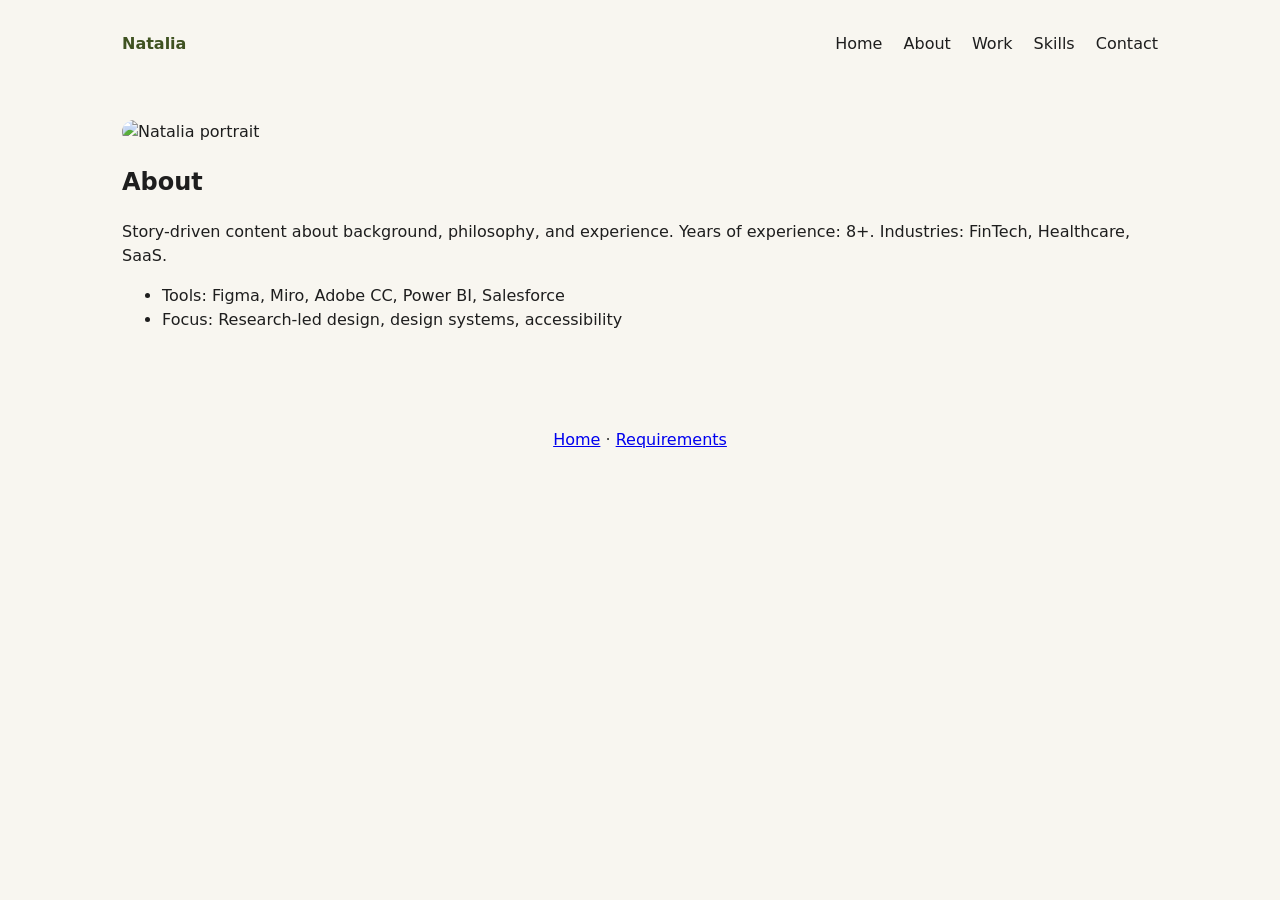
==== about.html @ 482a1e5f "new updates" ====
<!doctype html>
<html lang="en">
  <head>
    <meta charset="utf-8" />
    <meta name="viewport" content="width=device-width, initial-scale=1" />
    <title>About — Natalia</title>
    <link rel="stylesheet" href="styles.css">
  </head>
  <body>
    <header class="site-header container nav-row">
      <a class="brand" href="index.html">Natalia</a>
      <nav class="main-nav" aria-label="Primary">
        <a href="index.html">Home</a>
        <a href="about.html">About</a>
        <a href="work.html">Work</a>
        <a href="skills.html">Skills</a>
        <a href="contact.html">Contact</a>
      </nav>
    </header>

    <main class="container">
      <section class="about two-col">
        <div class="left">
          <img src="https://via.placeholder.com/360x360.png?text=Portrait" alt="Natalia portrait" style="width:100%;border-radius:12px">
        </div>
        <div class="right">
          <h1>About</h1>
          <p>Story-driven content about background, philosophy, and experience. Years of experience: 8+. Industries: FinTech, Healthcare, SaaS.</p>
          <ul>
            <li>Tools: Figma, Miro, Adobe CC, Power BI, Salesforce</li>
            <li>Focus: Research-led design, design systems, accessibility</li>
          </ul>
        </div>
      </section>
    </main>

    <footer class="site-footer container">
      <p><a href="index.html">Home</a> · <a href="README.md">Requirements</a></p>
    </footer>
  </body>
</html>
---- styles.css ----
:root{
  --olive:#556B2F;
  --deep-olive:#3F5221;
  --sage:#A7B58A;
  --cream:#F8F6F0;
  --charcoal:#1E1E1E;
  --gold:#D4AF37;
}
*{box-sizing:border-box}
body{font-family:Inter, system-ui, -apple-system, Arial, sans-serif;margin:0;color:var(--charcoal);background:var(--cream);line-height:1.5}
.container{max-width:1100px;margin:0 auto;padding:2rem}
.nav-row{display:flex;align-items:center;justify-content:space-between}
.brand{font-weight:700;color:var(--deep-olive);text-decoration:none}
.main-nav a{margin-left:1rem;color:var(--charcoal);text-decoration:none}
.main-nav .cta{background:var(--olive);color:#fff;padding:.5rem .75rem;border-radius:8px}
.hero{padding:4rem 0}
.hero-grid{display:grid;grid-template-columns:1fr 360px;gap:2rem;align-items:center}
.hero-left h1{font-size:2rem;margin:0;color:var(--deep-olive)}
.subtitle{font-weight:600}
.lead{color:#555}
.btn{display:inline-block;padding:.6rem 1rem;border-radius:8px;text-decoration:none}
.btn.primary{background:var(--olive);color:#fff}
.btn.secondary{border:1px solid var(--deep-olive);color:var(--deep-olive);background:transparent}
.btn.large{padding:1rem 1.25rem;font-size:1.05rem}
.visual-card{height:220px;border-radius:12px;background:linear-gradient(135deg,var(--sage),var(--olive));display:flex;align-items:center;justify-content:center;color:#fff}
.cards{display:flex;gap:1rem}
.card{background:#fff;padding:1rem;border-radius:10px;box-shadow:0 6px 18px rgba(0,0,0,0.06);flex:1}
.cta-band{text-align:center;background:linear-gradient(90deg,var(--olive),var(--deep-olive));color:#fff;padding:3rem;border-radius:12px}
.site-footer{padding:2rem 0;text-align:center;color:#333}

@media(max-width:800px){
  .hero-grid{grid-template-columns:1fr}
  .main-nav{display:none}
}
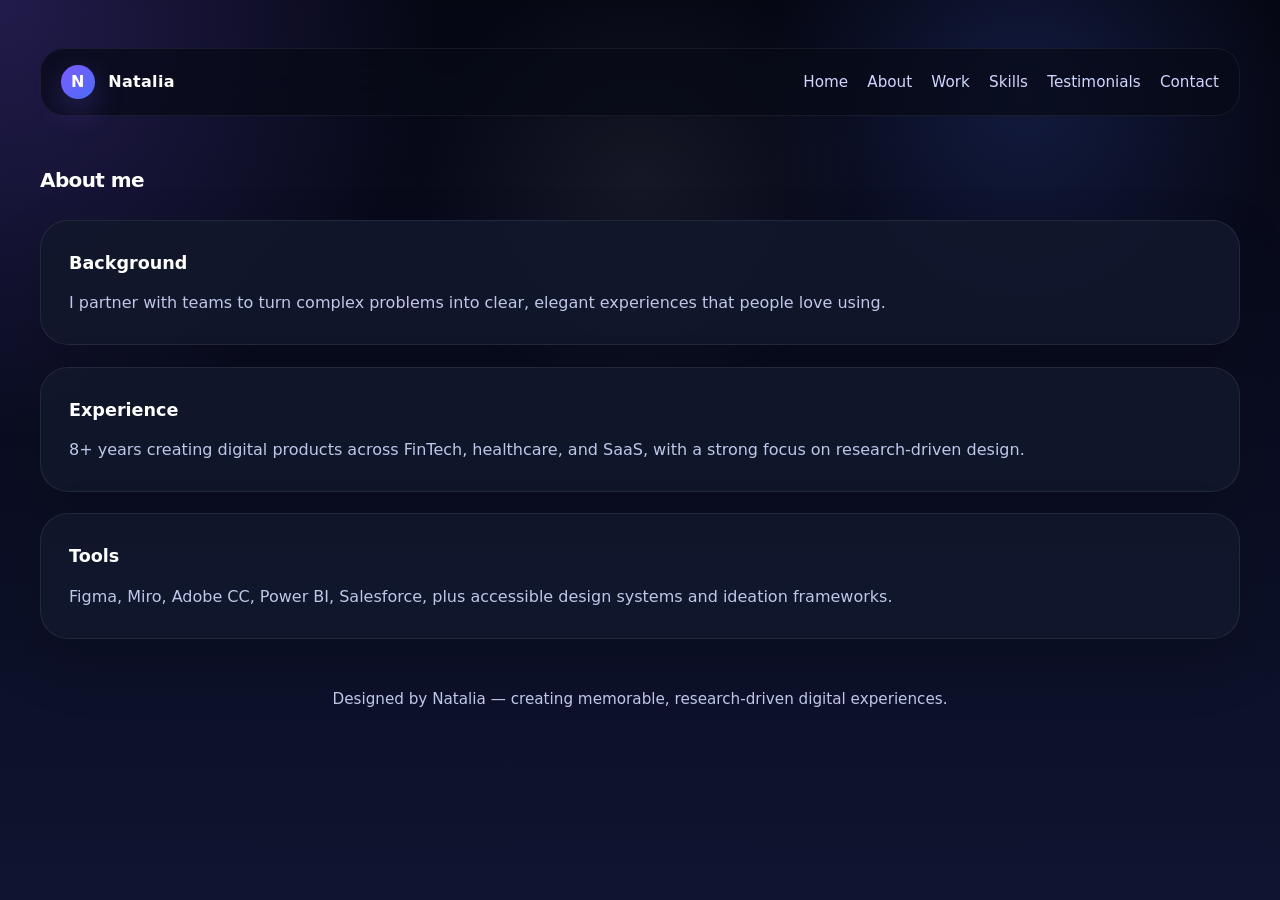
==== commit a8f16ace: "new layout using purple" ====
--- a/about.html
+++ b/about.html
@@ -4,38 +4,58 @@
     <meta charset="utf-8" />
     <meta name="viewport" content="width=device-width, initial-scale=1" />
     <title>About — Natalia</title>
-    <link rel="stylesheet" href="styles.css">
+    <link rel="stylesheet" href="styles.css" />
   </head>
   <body>
-    <header class="site-header container nav-row">
-      <a class="brand" href="index.html">Natalia</a>
-      <nav class="main-nav" aria-label="Primary">
-        <a href="index.html">Home</a>
-        <a href="about.html">About</a>
-        <a href="work.html">Work</a>
-        <a href="skills.html">Skills</a>
-        <a href="contact.html">Contact</a>
-      </nav>
-    </header>
+    <div class="page">
+      <header>
+        <nav aria-label="Primary navigation">
+          <a class="brand" href="index.html">
+            <span class="brand-mark"><span>N</span></span>
+            <span>Natalia</span>
+          </a>
+          <div class="nav-links">
+            <a href="index.html">Home</a>
+            <a href="about.html">About</a>
+            <a href="work.html">Work</a>
+            <a href="skills.html">Skills</a>
+            <a href="testimonials.html">Testimonials</a>
+            <a href="contact.html">Contact</a>
+          </div>
+        </nav>
+      </header>
 
-    <main class="container">
-      <section class="about two-col">
-        <div class="left">
-          <img src="https://via.placeholder.com/360x360.png?text=Portrait" alt="Natalia portrait" style="width:100%;border-radius:12px">
-        </div>
-        <div class="right">
-          <h1>About</h1>
-          <p>Story-driven content about background, philosophy, and experience. Years of experience: 8+. Industries: FinTech, Healthcare, SaaS.</p>
-          <ul>
-            <li>Tools: Figma, Miro, Adobe CC, Power BI, Salesforce</li>
-            <li>Focus: Research-led design, design systems, accessibility</li>
-          </ul>
-        </div>
-      </section>
-    </main>
+      <main>
+        <section>
+          <div class="section-heading">
+            <h3>About me</h3>
+          </div>
+          <div class="grid">
+            <div class="card">
+              <h4>Background</h4>
+              <p>
+                I partner with teams to turn complex problems into clear, elegant experiences that people love using.
+              </p>
+            </div>
+            <div class="card">
+              <h4>Experience</h4>
+              <p>
+                8+ years creating digital products across FinTech, healthcare, and SaaS, with a strong focus on research-driven design.
+              </p>
+            </div>
+            <div class="card">
+              <h4>Tools</h4>
+              <p>
+                Figma, Miro, Adobe CC, Power BI, Salesforce, plus accessible design systems and ideation frameworks.
+              </p>
+            </div>
+          </div>
+        </section>
+      </main>
 
-    <footer class="site-footer container">
-      <p><a href="index.html">Home</a> · <a href="README.md">Requirements</a></p>
-    </footer>
+      <footer class="footer">
+        <p>Designed by Natalia — creating memorable, research-driven digital experiences.</p>
+      </footer>
+    </div>
   </body>
 </html>
--- a/styles.css
+++ b/styles.css
@@ -1,34 +1,435 @@
-:root{
-  --olive:#556B2F;
-  --deep-olive:#3F5221;
-  --sage:#A7B58A;
-  --cream:#F8F6F0;
-  --charcoal:#1E1E1E;
-  --gold:#D4AF37;
-}
-*{box-sizing:border-box}
-body{font-family:Inter, system-ui, -apple-system, Arial, sans-serif;margin:0;color:var(--charcoal);background:var(--cream);line-height:1.5}
-.container{max-width:1100px;margin:0 auto;padding:2rem}
-.nav-row{display:flex;align-items:center;justify-content:space-between}
-.brand{font-weight:700;color:var(--deep-olive);text-decoration:none}
-.main-nav a{margin-left:1rem;color:var(--charcoal);text-decoration:none}
-.main-nav .cta{background:var(--olive);color:#fff;padding:.5rem .75rem;border-radius:8px}
-.hero{padding:4rem 0}
-.hero-grid{display:grid;grid-template-columns:1fr 360px;gap:2rem;align-items:center}
-.hero-left h1{font-size:2rem;margin:0;color:var(--deep-olive)}
-.subtitle{font-weight:600}
-.lead{color:#555}
-.btn{display:inline-block;padding:.6rem 1rem;border-radius:8px;text-decoration:none}
-.btn.primary{background:var(--olive);color:#fff}
-.btn.secondary{border:1px solid var(--deep-olive);color:var(--deep-olive);background:transparent}
-.btn.large{padding:1rem 1.25rem;font-size:1.05rem}
-.visual-card{height:220px;border-radius:12px;background:linear-gradient(135deg,var(--sage),var(--olive));display:flex;align-items:center;justify-content:center;color:#fff}
-.cards{display:flex;gap:1rem}
-.card{background:#fff;padding:1rem;border-radius:10px;box-shadow:0 6px 18px rgba(0,0,0,0.06);flex:1}
-.cta-band{text-align:center;background:linear-gradient(90deg,var(--olive),var(--deep-olive));color:#fff;padding:3rem;border-radius:12px}
-.site-footer{padding:2rem 0;text-align:center;color:#333}
-
-@media(max-width:800px){
-  .hero-grid{grid-template-columns:1fr}
-  .main-nav{display:none}
-}
+:root {
+  color-scheme: dark;
+  color: #eef2ff;
+  background: #070b17;
+  font-family: Inter, system-ui, -apple-system, BlinkMacSystemFont, "Segoe UI", sans-serif;
+  font-synthesis: none;
+  text-rendering: optimizeLegibility;
+  line-height: 1.6;
+  --surface: rgba(18, 23, 44, 0.92);
+  --surface-strong: rgba(12, 16, 34, 0.96);
+  --accent: #7c5cff;
+  --accent-soft: #4b6cf7;
+  --text-muted: #bfc7e9;
+}
+
+* {
+  box-sizing: border-box;
+}
+
+html {
+  scroll-behavior: smooth;
+}
+
+body {
+  min-height: 100vh;
+  margin: 0;
+  background: radial-gradient(circle at top left, rgba(124, 92, 255, 0.24), transparent 28%),
+    radial-gradient(circle at 80% 10%, rgba(75, 108, 247, 0.18), transparent 20%),
+    linear-gradient(180deg, #050713 0%, #0f1430 100%);
+}
+
+body::before {
+  content: "";
+  position: fixed;
+  inset: 0;
+  background: radial-gradient(circle at 50% 20%, rgba(255, 255, 255, 0.06), transparent 24%);
+  pointer-events: none;
+}
+
+.page {
+  position: relative;
+  width: min(1200px, calc(100% - 2rem));
+  margin: 0 auto;
+  padding: 3rem 0 4rem;
+}
+
+header {
+  position: sticky;
+  top: 0;
+  z-index: 10;
+  margin: 0 auto 3rem;
+  padding: 1rem 1.25rem;
+  backdrop-filter: blur(18px);
+  background: rgba(7, 11, 23, 0.72);
+  border: 1px solid rgba(255, 255, 255, 0.06);
+  border-radius: 24px;
+}
+
+nav {
+  display: flex;
+  align-items: center;
+  justify-content: space-between;
+  gap: 1rem;
+  flex-wrap: wrap;
+}
+
+.brand {
+  display: flex;
+  align-items: center;
+  gap: 0.85rem;
+  font-weight: 700;
+  letter-spacing: 0.02em;
+  color: white;
+  text-decoration: none;
+}
+
+.brand-mark {
+  width: 2.1rem;
+  height: 2.1rem;
+  display: grid;
+  place-items: center;
+  border-radius: 50%;
+  background: linear-gradient(135deg, #7c5cff, #4b6cf7);
+  box-shadow: 0 12px 30px rgba(124, 92, 255, 0.28);
+}
+
+.brand-mark span {
+  color: white;
+  font-size: 1rem;
+  font-weight: 800;
+}
+
+.nav-links {
+  display: flex;
+  gap: 1.2rem;
+  flex-wrap: wrap;
+  justify-content: flex-end;
+}
+
+.nav-links a {
+  color: #d0d6ff;
+  text-decoration: none;
+  font-size: 0.95rem;
+  transition: color 180ms ease, transform 180ms ease;
+}
+
+.nav-links a:hover,
+.nav-links a:focus-visible {
+  color: white;
+  transform: translateY(-1px);
+}
+
+.hero {
+  display: grid;
+  grid-template-columns: 1.1fr 0.9fr;
+  gap: 2rem;
+  align-items: center;
+}
+
+.hero-copy {
+  max-width: 620px;
+}
+
+.eyebrow {
+  display: inline-flex;
+  align-items: center;
+  gap: 0.5rem;
+  color: var(--accent);
+  font-size: 0.95rem;
+  letter-spacing: 0.12em;
+  text-transform: uppercase;
+  margin-bottom: 1.35rem;
+}
+
+.headline {
+  margin: 0;
+  font-size: clamp(3rem, 4.4vw, 4.8rem);
+  line-height: 0.98;
+  color: white;
+}
+
+.hero-copy p {
+  color: var(--text-muted);
+  font-size: 1.05rem;
+  max-width: 42rem;
+  margin: 1.6rem 0 2rem;
+}
+
+.hero-copy .hero-actions {
+  display: flex;
+  gap: 1rem;
+  flex-wrap: wrap;
+}
+
+.button,
+.button-secondary {
+  display: inline-flex;
+  align-items: center;
+  justify-content: center;
+  gap: 0.55rem;
+  border-radius: 999px;
+  font-weight: 600;
+  padding: 0.95rem 1.6rem;
+  border: none;
+  text-decoration: none;
+  transition: transform 180ms ease, box-shadow 180ms ease, background 180ms ease;
+}
+
+.button {
+  background: linear-gradient(135deg, #7c5cff, #4b6cf7);
+  color: white;
+  box-shadow: 0 16px 35px rgba(124, 92, 255, 0.24);
+}
+
+.button-secondary {
+  color: white;
+  background: rgba(255, 255, 255, 0.06);
+  border: 1px solid rgba(255, 255, 255, 0.1);
+}
+
+.button:hover,
+.button-secondary:hover,
+.button:focus-visible,
+.button-secondary:focus-visible {
+  transform: translateY(-2px);
+}
+
+.hero-visual {
+  position: relative;
+  min-height: 380px;
+  border-radius: 36px;
+  padding: 2rem;
+  background: radial-gradient(circle at top left, rgba(124, 92, 255, 0.18), transparent 36%),
+    linear-gradient(180deg, rgba(255, 255, 255, 0.04), rgba(255, 255, 255, 0.01));
+  border: 1px solid rgba(255, 255, 255, 0.08);
+  overflow: hidden;
+  display: grid;
+  align-items: end;
+}
+
+.hero-visual::before {
+  content: "";
+  position: absolute;
+  inset: -20%;
+  background: radial-gradient(circle at 30% 20%, rgba(124, 92, 255, 0.3), transparent 29%);
+}
+
+.hero-card {
+  position: relative;
+  z-index: 1;
+  display: grid;
+  gap: 1.4rem;
+  background: rgba(11, 16, 34, 0.78);
+  border: 1px solid rgba(255, 255, 255, 0.07);
+  border-radius: 32px;
+  padding: 2rem;
+  box-shadow: 0 35px 80px rgba(7, 11, 23, 0.28);
+}
+
+.hero-card h2 {
+  margin: 0;
+  font-size: 1.7rem;
+  color: white;
+}
+
+.hero-card p {
+  margin: 0.75rem 0 0;
+  color: #d3d9f5;
+}
+
+.hero-glow {
+  position: absolute;
+  top: -48px;
+  right: -48px;
+  width: 220px;
+  height: 220px;
+  background: radial-gradient(circle, rgba(124, 92, 255, 0.32), transparent 55%);
+  filter: blur(30px);
+}
+
+.stats {
+  display: grid;
+  grid-template-columns: repeat(3, minmax(0, 1fr));
+  gap: 1rem;
+}
+
+.stat {
+  padding: 1.25rem 1.3rem;
+  border-radius: 24px;
+  background: rgba(255, 255, 255, 0.05);
+  border: 1px solid rgba(255, 255, 255, 0.06);
+}
+
+.stat strong {
+  display: block;
+  font-size: 1.55rem;
+  color: white;
+}
+
+.stat span {
+  display: block;
+  margin-top: 0.35rem;
+  color: var(--text-muted);
+  font-size: 0.95rem;
+}
+
+section {
+  margin-top: 2.75rem;
+  display: grid;
+  gap: 1.5rem;
+}
+
+.section-heading {
+  display: flex;
+  align-items: center;
+  justify-content: space-between;
+  gap: 1rem;
+}
+
+.section-heading h3 {
+  margin: 0;
+  font-size: 1.25rem;
+  letter-spacing: -0.03em;
+  color: white;
+}
+
+.grid {
+  display: grid;
+  gap: 1.35rem;
+}
+
+.card {
+  background: var(--surface);
+  border: 1px solid rgba(255, 255, 255, 0.08);
+  border-radius: 28px;
+  padding: 1.75rem;
+  box-shadow: 0 24px 60px rgba(0, 0, 0, 0.16);
+}
+
+.card h4 {
+  margin: 0 0 0.85rem;
+  font-size: 1.1rem;
+  color: white;
+}
+
+.card p {
+  margin: 0;
+  color: var(--text-muted);
+}
+
+.chip {
+  display: inline-flex;
+  align-items: center;
+  gap: 0.4rem;
+  padding: 0.45rem 0.95rem;
+  border-radius: 999px;
+  background: rgba(255, 255, 255, 0.06);
+  color: #c5c8ee;
+  font-size: 0.88rem;
+}
+
+.project-list {
+  display: grid;
+  gap: 1rem;
+}
+
+.project {
+  display: grid;
+  gap: 0.8rem;
+  padding: 1.5rem;
+  border-radius: 28px;
+  background: rgba(255, 255, 255, 0.04);
+  border: 1px solid rgba(255, 255, 255, 0.07);
+}
+
+.project-title {
+  display: flex;
+  justify-content: space-between;
+  gap: 1rem;
+  align-items: baseline;
+}
+
+.project-title strong {
+  font-size: 1rem;
+  color: white;
+}
+
+.project-title a {
+  color: var(--accent);
+  text-decoration: none;
+  font-size: 0.95rem;
+}
+
+.project p {
+  margin: 0;
+  color: var(--text-muted);
+}
+
+.contact-card {
+  display: grid;
+  gap: 1rem;
+  padding: 1.7rem;
+  border-radius: 32px;
+  background: linear-gradient(180deg, rgba(42, 49, 90, 0.96), rgba(18, 23, 44, 0.98));
+  border: 1px solid rgba(255, 255, 255, 0.06);
+}
+
+.contact-card h4 {
+  margin: 0;
+  font-size: 1.3rem;
+  color: white;
+}
+
+.contact-card a {
+  color: white;
+  text-decoration: none;
+}
+
+.contact-list {
+  display: grid;
+  gap: 0.8rem;
+}
+
+.contact-item {
+  display: flex;
+  justify-content: space-between;
+  gap: 1rem;
+  padding: 1rem 1.15rem;
+  border-radius: 20px;
+  background: rgba(255, 255, 255, 0.05);
+}
+
+.contact-item span {
+  color: var(--text-muted);
+}
+
+.footer {
+  text-align: center;
+  color: var(--text-muted);
+  margin-top: 3rem;
+  font-size: 0.95rem;
+}
+
+@media (max-width: 860px) {
+  .hero {
+    grid-template-columns: 1fr;
+  }
+
+  .hero-visual {
+    min-height: 320px;
+  }
+
+  .stats {
+    grid-template-columns: repeat(2, 1fr);
+  }
+}
+
+@media (max-width: 630px) {
+  header {
+    padding: 1rem;
+  }
+
+  .nav-links {
+    justify-content: center;
+  }
+
+  .stats {
+    grid-template-columns: 1fr;
+  }
+
+  .hero-copy .hero-actions {
+    flex-direction: column;
+    align-items: stretch;
+  }
+}
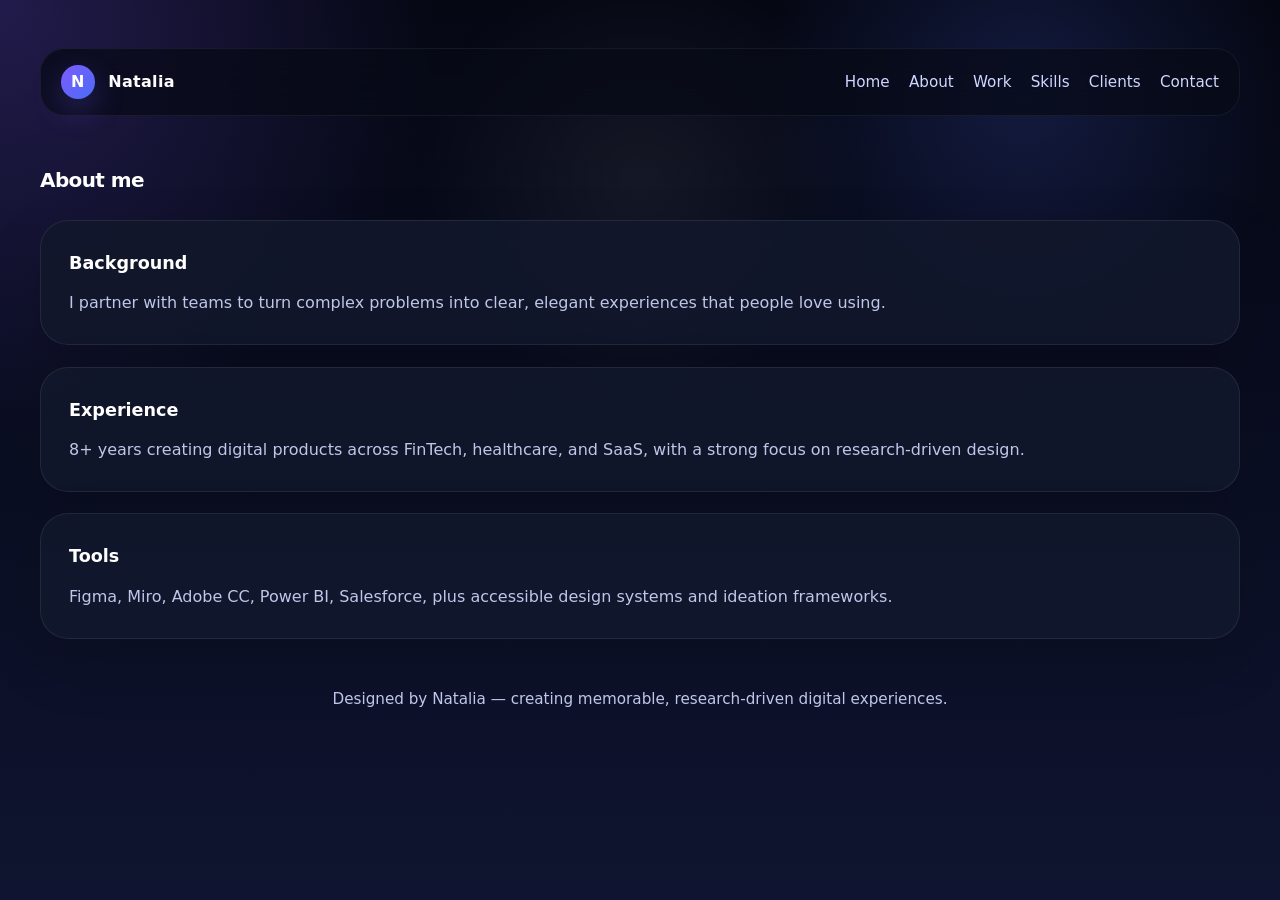
==== commit a25cfd21: "replace testimonials page with clients page and update navigation links" ====
--- a/about.html
+++ b/about.html
@@ -19,7 +19,7 @@
             <a href="about.html">About</a>
             <a href="work.html">Work</a>
             <a href="skills.html">Skills</a>
-            <a href="testimonials.html">Testimonials</a>
+            <a href="clients.html">Clients</a>
             <a href="contact.html">Contact</a>
           </div>
         </nav>
